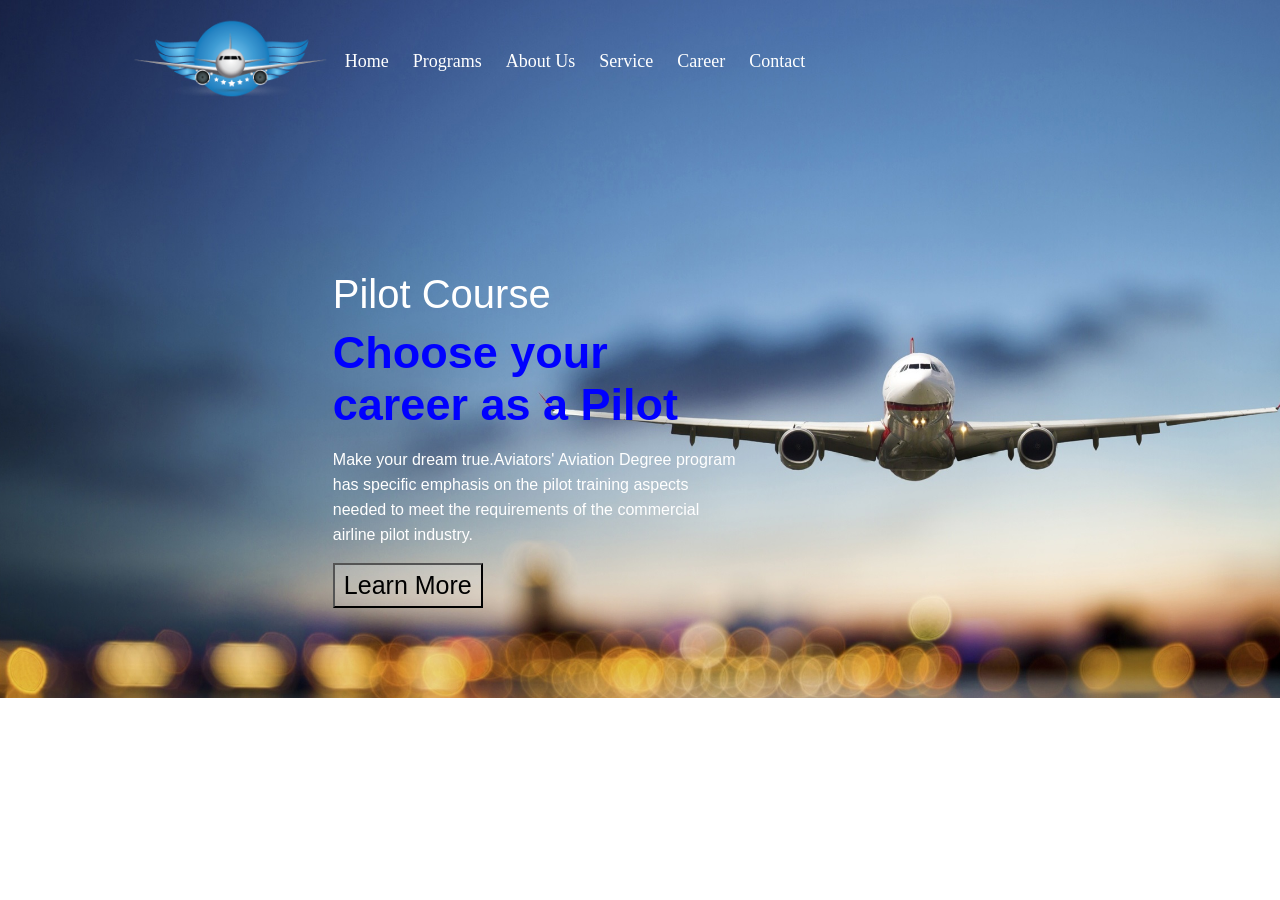
==== index.html @ 3b0816c1 "Task" ====
<!doctype html>
<html lang="eng">
<head>
	<meta charset="UTF-8">
	<title>Home</title>
	<link rel="stylesheet" href="style.css">
</head>
<body>
	<div class ="header">
		<div class ="container">
			<div class ="logo">
				<img src="img/icon.png" alt="blue">
			</div>
			<div class ="menu">
				<ul>
					<li><a href="#">Home</a></li>
					<li><a href="#">Programs</a></li>
					<li><a href="#">About Us</a></li>
					<li><a href="#">Service</a></li>
					<li><a href="#">Career</a></li>
					<li><a href="#">Contact</a></li>
				</ul>
			<div>
		</div>
	</div>
	<div class="banner">
		<div class="container">
			<div class="banner_content">
				<h3>Pilot Course</h3>
				<h1>Choose your career as a Pilot</h1>
				<p>Make your dream true.Aviators' Aviation Degree program has specific emphasis on the pilot training aspects needed to meet the requirements of the commercial airline pilot industry.</p>
				<button>Learn More</button>
			</div>
		</div>
	</div>
</body>
</html>
---- style.css ----
body{margin:0; padding:0;}
.header{background:url("img/bk.jpg") no-repeat;background-size:cover;background-position:center;background-attachment:fixed;}
.container{width:80%;margin:0 auto;overflow:hidden;}
.logo{width:20%; float:left;}
.logo img{width:100%}
.menu{width:70%;}
.menu ul{}
.menu ul li{list-style:none;float:left;}
.menu ul li a{transition:.5s; text-decoration:none;font-size:18px;color:white;
padding:0 12px;display:block;margin-top:35px;display:block; }
.menu ul li:last child a{padding-right:0;}
.menu ul li a:hover{color:red}
.banner{background:url("img/bk.jpg") no-repeat;background-size:cover;background-position:center;background-attachment:fixed;}
.banner_content{width:50%;margin-top:200px;margin-bottom:90px;}
.banner_content h3{margin-top:0;margin-bottom:10px;font-size:40px;color:white;font-weight:400;font-family:sans-serif;}
.banner_content h1{margin-top:0;margin-bottom:10px;font-family:sans-serif;color:blue;font-size:45px;}
.banner_content p{font-family:sans-serif;color:white;font-size:16px;line-height:25px;}
.banner_content button{background:rgba(255,255,255,0.2);width:150px;height:45px;padding:5px;transition:all 2s ease;font-size:25px;color:black;}
.banner_content button:hover{background:rgb(0,0,255,0.3);cursor:pointer;color:white}
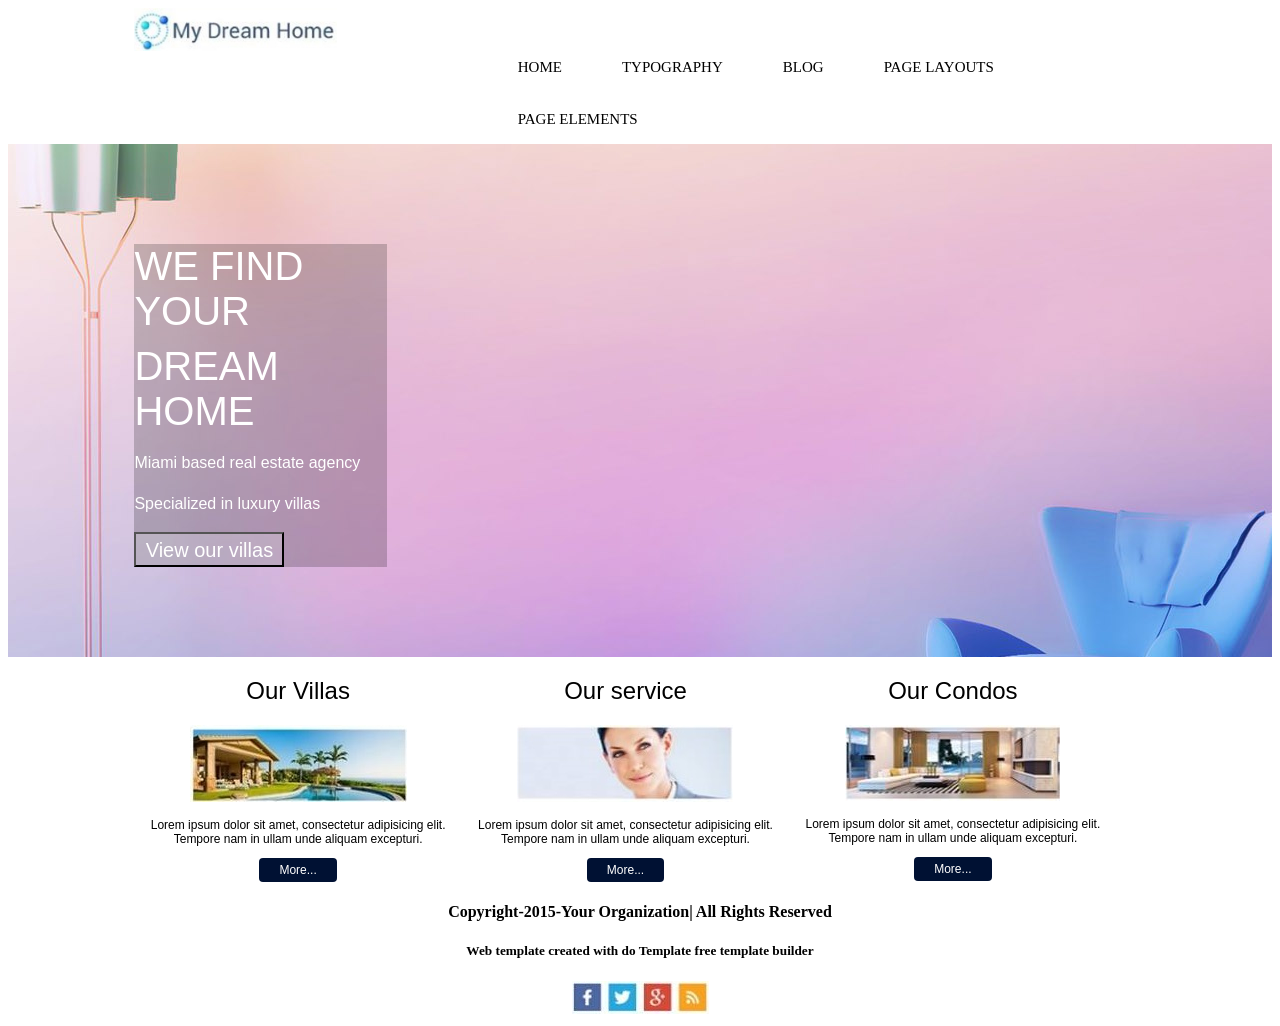
==== commit 56124cc3: "8H" ====
--- a/index.html
+++ b/index.html
@@ -9,29 +9,65 @@
 	<div class ="header">
 		<div class ="container">
 			<div class ="logo">
-				<img src="img/icon.png" alt="blue">
+				<img src="img/icon.png"alt="blue">
 			</div>
 			<div class ="menu">
 				<ul>
 					<li><a href="#">Home</a></li>
-					<li><a href="#">Programs</a></li>
-					<li><a href="#">About Us</a></li>
-					<li><a href="#">Service</a></li>
-					<li><a href="#">Career</a></li>
-					<li><a href="#">Contact</a></li>
+					<li><a href="#">Typography</a></li>
+					<li><a href="#">Blog</a></li>
+					<li><a href="#">Page Layouts</a></li>
+					<li><a href="#">Page Elements</a></li>
 				</ul>
-			<div>
-		</div>
-	</div>
-	<div class="banner">
-		<div class="container">
-			<div class="banner_content">
-				<h3>Pilot Course</h3>
-				<h1>Choose your career as a Pilot</h1>
-				<p>Make your dream true.Aviators' Aviation Degree program has specific emphasis on the pilot training aspects needed to meet the requirements of the commercial airline pilot industry.</p>
-				<button>Learn More</button>
 			</div>
 		</div>
 	</div>
+	
+
+<div class="banner">
+		<div class="container">
+			<div class="banner_content">
+				<h3>WE FIND YOUR</h3>
+				<h3>DREAM HOME</h3>
+				<p>Miami based real estate agency</p>
+				<p>Specialized in luxury villas</p>
+				<button>View our villas</button>
+			</div>
+		</div>
+	</div>
+<div class="service">
+			<div class="container">
+				<center><div class="single">
+					<h2>Our Villas</h2>
+					<img src="img/1.jpg">
+					<p>Lorem ipsum dolor sit amet, consectetur adipisicing elit. Tempore nam in ullam unde aliquam excepturi.</p>
+					<button>More...</button>
+				</div></center>
+
+				<center><div class="single">
+					<h2>Our service</h2>
+				<img src="img/2.jpg">
+					<p>Lorem ipsum dolor sit amet, consectetur adipisicing elit. Tempore nam in ullam unde aliquam excepturi.</p>
+					<button>More...</button>
+				</div></center>
+
+				<center><div class="single">
+					<h2>Our Condos</h2>
+					<img src="img/3.jpg">
+					<p>Lorem ipsum dolor sit amet, consectetur adipisicing elit. Tempore nam in ullam unde aliquam excepturi.</p>
+					<button>More...</button>
+				</div></center>
+
+				
+			</div>
+		</div>
+
+		<div class="footer">
+			<div class="wrapper">
+				<center><h4>Copyright-2015-Your Organization| All Rights Reserved</h4>
+				<h5>Web template created with do Template free template builder</h5></center>
+			</div>
+			<center><img src="img/4.jpg"></center>
+		</div>
 </body>
 </html>
--- a/style.css
+++ b/style.css
@@ -1,19 +1,59 @@
-body{margin:0; padding:0;}
-.header{background:url("img/bk.jpg") no-repeat;background-size:cover;background-position:center;background-attachment:fixed;}
-.container{width:80%;margin:0 auto;overflow:hidden;}
-.logo{width:20%; float:left;}
-.logo img{width:100%}
-.menu{width:70%;}
-.menu ul{}
+.body{margin:0;padding:0;}
+.header{background-color:white}
+.container{overflow:hidden;width:80%; margin:0 auto;}
+.logo{width:20%;float:left;}
+.logo img{width:100%;}
+.menu{width:70%;float:right; }
+.menu ul{float:right;}
 .menu ul li{list-style:none;float:left;}
-.menu ul li a{transition:.5s; text-decoration:none;font-size:18px;color:white;
-padding:0 12px;display:block;margin-top:35px;display:block; }
+.menu ul li a{transition:.5s; text-decoration:none;font-size:15px;
+color:black;
+padding:0 20px;
+display:block;margin-left:20px;margin-top:35px;text-transform:uppercase;}
 .menu ul li:last child a{padding-right:0;}
 .menu ul li a:hover{color:red}
-.banner{background:url("img/bk.jpg") no-repeat;background-size:cover;background-position:center;background-attachment:fixed;}
-.banner_content{width:50%;margin-top:200px;margin-bottom:90px;}
+.banner{background-image:url(img/bk.jpg);
+background-repeat:no-repeat;
+background-size:cover;background-position:center;
+background-attachment:fixed;}
+.banner_content{background-color:rgba(0,0,0,0.2);width:25%;margin-top:100px;margin-bottom:90px;}
 .banner_content h3{margin-top:0;margin-bottom:10px;font-size:40px;color:white;font-weight:400;font-family:sans-serif;}
 .banner_content h1{margin-top:0;margin-bottom:10px;font-family:sans-serif;color:blue;font-size:45px;}
 .banner_content p{font-family:sans-serif;color:white;font-size:16px;line-height:25px;}
-.banner_content button{background:rgba(255,255,255,0.2);width:150px;height:45px;padding:5px;transition:all 2s ease;font-size:25px;color:black;}
-.banner_content button:hover{background:rgb(0,0,255,0.3);cursor:pointer;color:white}+.banner_content button{background:rgba(255,255,255,0.2);width:150px;height:35px;padding:5px;transition:all 0.5s ease;font-size:20px;color:white;}
+.banner_content button:hover{background:rgba(0,0,255,0.3);cursor:pointer;color:white}
+.single {
+    float: left;
+    width: 30.4%;
+    padding: 0 10px;
+}
+.single h2 {
+    font-weight: 300;
+    font-family: sans-serif;
+}
+.single p {
+    font-weight: 300;
+    font-family: sans-serif;
+    font-size: 12px;
+}
+.single button {
+    background-color: rgb(0, 17, 51);
+    font-size: 12px;
+    color: white;
+    border: none;
+    border-radius: 4px;
+    padding: 5px 20px;
+}
+.footer {
+    background-color: white;
+}
+.h4 {
+    margin-bottom: 0px;
+    font-weight: 300;
+    font-family: sans-serif;
+}
+.h5 {
+    margin-top: 0px;
+    font-weight: 300;
+    font-family: sans-serif;
+}
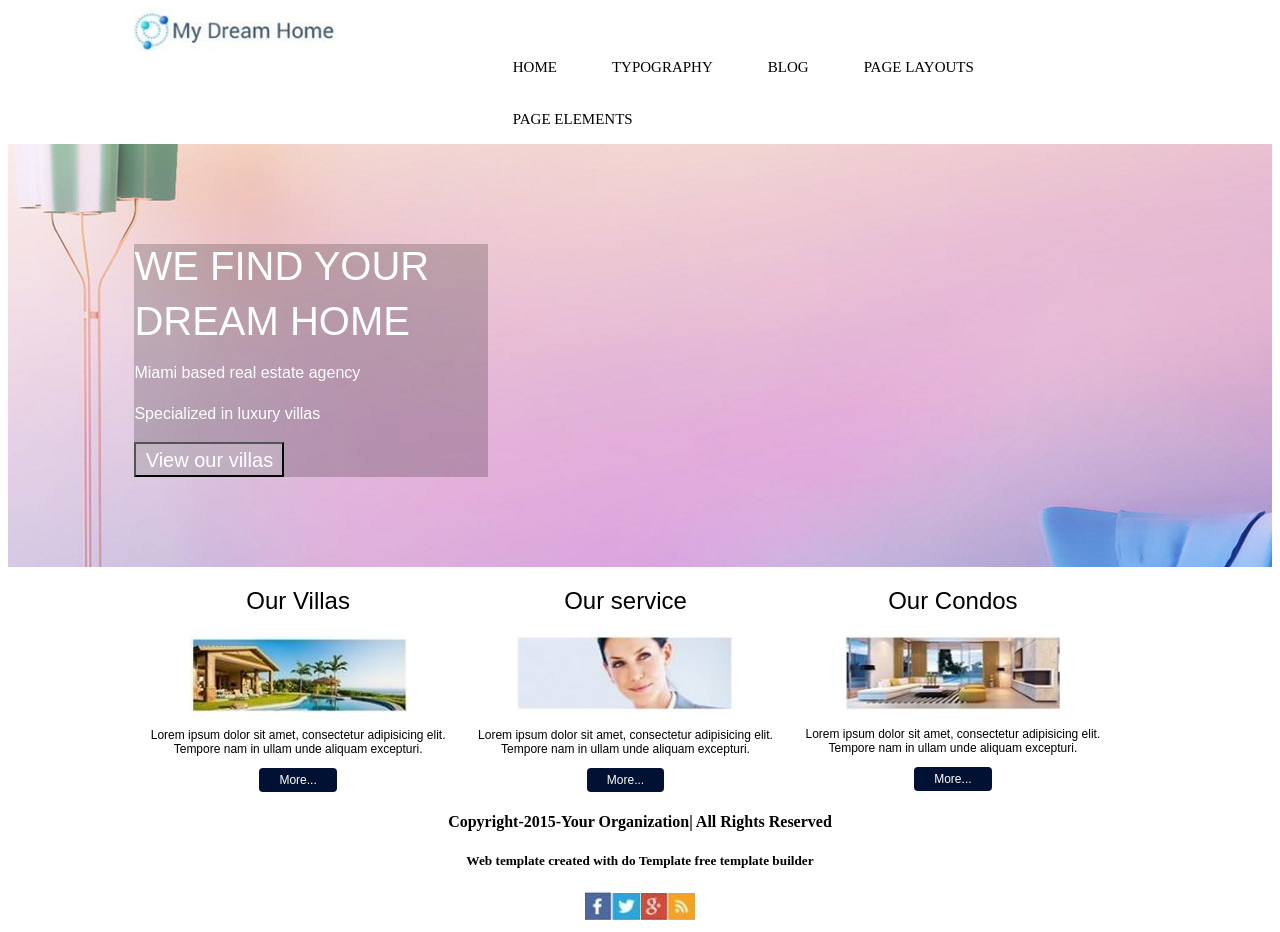
==== commit 121802f6: "Update index.html" ====
--- a/index.html
+++ b/index.html
@@ -67,7 +67,7 @@
 				<center><h4>Copyright-2015-Your Organization| All Rights Reserved</h4>
 				<h5>Web template created with do Template free template builder</h5></center>
 			</div>
-			<center><img src="img/4.jpg"></center>
+			<center><a href="#"><img src="img/fb.jpg"></a><a href="#"><img src="img/tw.jpg"></a><a href="#"><img src="img/gm.jpg"></a><a href="#"><img src="img/bing.jpg"></a></center>
 		</div>
 </body>
-</html>+</html>
--- a/style.css
+++ b/style.css
@@ -9,14 +9,14 @@
 .menu ul li a{transition:.5s; text-decoration:none;font-size:15px;
 color:black;
 padding:0 20px;
-display:block;margin-left:20px;margin-top:35px;text-transform:uppercase;}
+display:block;margin-left:15px;margin-top:35px;text-transform:uppercase;}
 .menu ul li:last child a{padding-right:0;}
 .menu ul li a:hover{color:red}
 .banner{background-image:url(img/bk.jpg);
 background-repeat:no-repeat;
 background-size:cover;background-position:center;
 background-attachment:fixed;}
-.banner_content{background-color:rgba(0,0,0,0.2);width:25%;margin-top:100px;margin-bottom:90px;}
+.banner_content{background-color:rgba(0,0,0,0.2);width:35%;margin-top:100px;margin-bottom:90px;}
 .banner_content h3{margin-top:0;margin-bottom:10px;font-size:40px;color:white;font-weight:400;font-family:sans-serif;}
 .banner_content h1{margin-top:0;margin-bottom:10px;font-family:sans-serif;color:blue;font-size:45px;}
 .banner_content p{font-family:sans-serif;color:white;font-size:16px;line-height:25px;}
@@ -56,4 +56,4 @@
     margin-top: 0px;
     font-weight: 300;
     font-family: sans-serif;
-}+}
